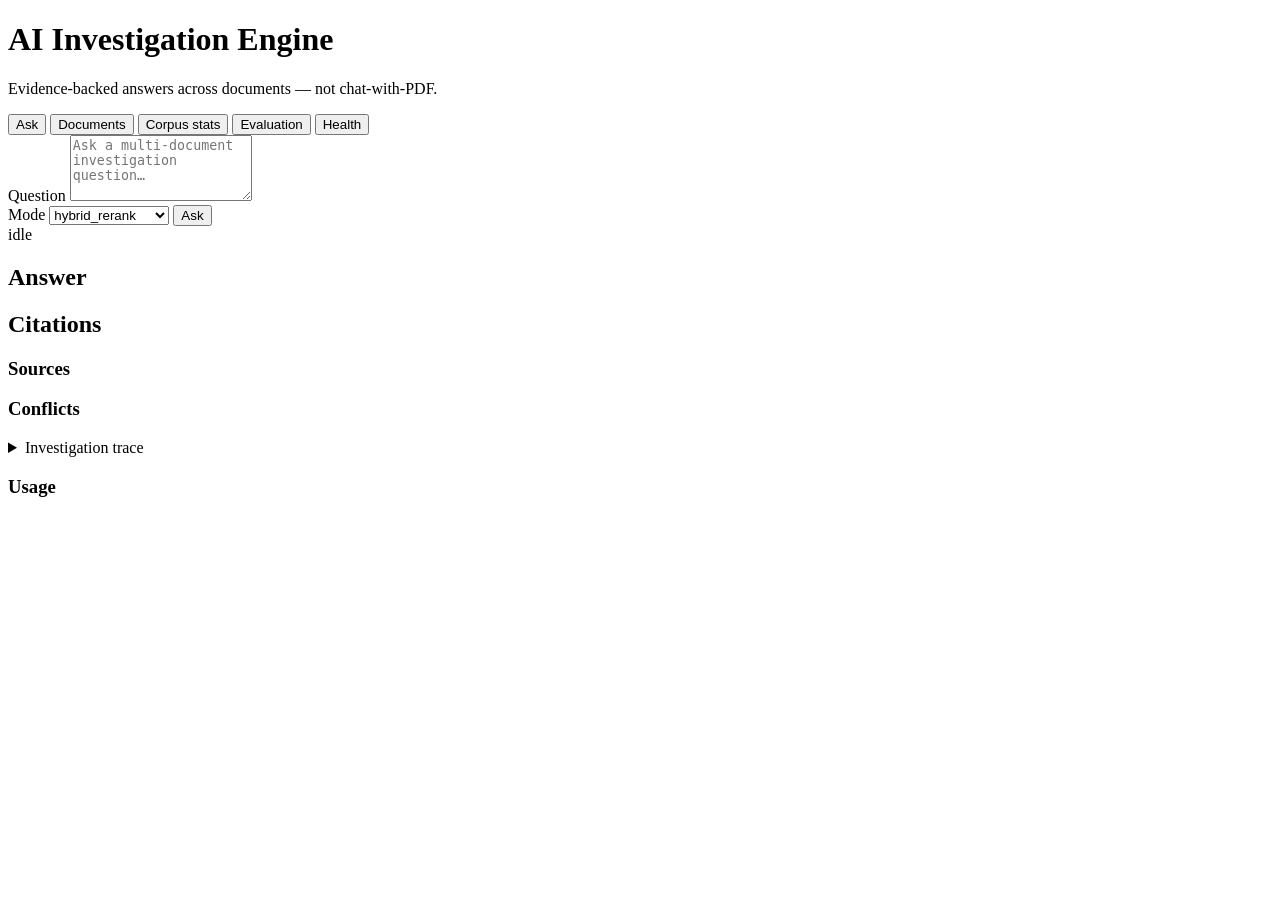
==== app/ui/static/index.html @ 08543ef8 "feat: Phase 5 document/query API and vanilla JS UI Add admin-protected document lifecycle endpoints," ====
<!DOCTYPE html>
<html lang="en">
<head>
  <meta charset="utf-8" />
  <meta name="viewport" content="width=device-width, initial-scale=1" />
  <title>AI Investigation Engine</title>
  <link rel="stylesheet" href="/static/style.css" />
</head>
<body>
  <header class="top">
    <h1>AI Investigation Engine</h1>
    <p class="tagline">Evidence-backed answers across documents — not chat-with-PDF.</p>
  </header>

  <nav class="tabs" role="tablist">
    <button type="button" class="tab active" data-tab="ask" role="tab">Ask</button>
    <button type="button" class="tab" data-tab="documents" role="tab">Documents</button>
    <button type="button" class="tab" data-tab="stats" role="tab">Corpus stats</button>
    <button type="button" class="tab" data-tab="eval" role="tab">Evaluation</button>
    <button type="button" class="tab" data-tab="health" role="tab">Health</button>
  </nav>

  <main>
    <section id="panel-ask" class="panel active" role="tabpanel">
      <label for="question">Question</label>
      <textarea id="question" rows="4" placeholder="Ask a multi-document investigation question…"></textarea>
      <div class="row">
        <label for="mode">Mode</label>
        <select id="mode">
          <option value="hybrid_rerank" selected>hybrid_rerank</option>
          <option value="hybrid_rrf">hybrid_rrf</option>
          <option value="hybrid_weighted">hybrid_weighted</option>
          <option value="dense">dense</option>
          <option value="sparse">sparse</option>
        </select>
        <button type="button" id="ask-btn" class="primary">Ask</button>
      </div>
      <div id="ask-status" class="status-badge muted" aria-live="polite">idle</div>
      <h2>Answer</h2>
      <pre id="answer-text" class="answer-box"></pre>
      <p id="missing-info" class="muted"></p>
      <h2>Citations</h2>
      <div id="citation-chips" class="chips"></div>
      <div class="split">
        <div>
          <h3>Sources</h3>
          <div id="sources-panel"></div>
        </div>
        <div>
          <h3>Conflicts</h3>
          <div id="conflicts-panel"></div>
        </div>
      </div>
      <details id="trace-details">
        <summary>Investigation trace</summary>
        <pre id="trace-panel"></pre>
      </details>
      <h3>Usage</h3>
      <pre id="usage-panel"></pre>
    </section>

    <section id="panel-documents" class="panel" role="tabpanel" hidden>
      <div class="admin-bar">
        <label for="admin-token">Admin token (memory only)</label>
        <input id="admin-token" type="password" autocomplete="off" placeholder="X-Admin-Token" />
        <button type="button" id="save-token" class="secondary">Use token</button>
        <span id="token-state" class="muted">not set</span>
      </div>
      <div class="upload-row">
        <input id="upload-file" type="file" />
        <input id="external-key" type="text" placeholder="optional external_key" />
        <button type="button" id="upload-btn" class="primary">Upload</button>
      </div>
      <p id="docs-msg" class="muted" aria-live="polite"></p>
      <table id="docs-table">
        <thead>
          <tr>
            <th>Title</th>
            <th>Status</th>
            <th>Version</th>
            <th>Actions</th>
          </tr>
        </thead>
        <tbody></tbody>
      </table>
      <h3>Chunks</h3>
      <pre id="chunks-panel"></pre>
    </section>

    <section id="panel-stats" class="panel" role="tabpanel" hidden>
      <button type="button" id="refresh-stats" class="secondary">Refresh</button>
      <pre id="stats-panel"></pre>
    </section>

    <section id="panel-eval" class="panel" role="tabpanel" hidden>
      <button type="button" id="refresh-eval" class="secondary">Refresh</button>
      <pre id="eval-panel"></pre>
    </section>

    <section id="panel-health" class="panel" role="tabpanel" hidden>
      <button type="button" id="refresh-health" class="secondary">Refresh</button>
      <h3>/api/health</h3>
      <pre id="health-panel"></pre>
      <h3>/api/health/ready</h3>
      <pre id="ready-panel"></pre>
      <h3>/api/version</h3>
      <pre id="version-panel"></pre>
    </section>
  </main>

  <script type="module" src="/static/app.js"></script>
</body>
</html>
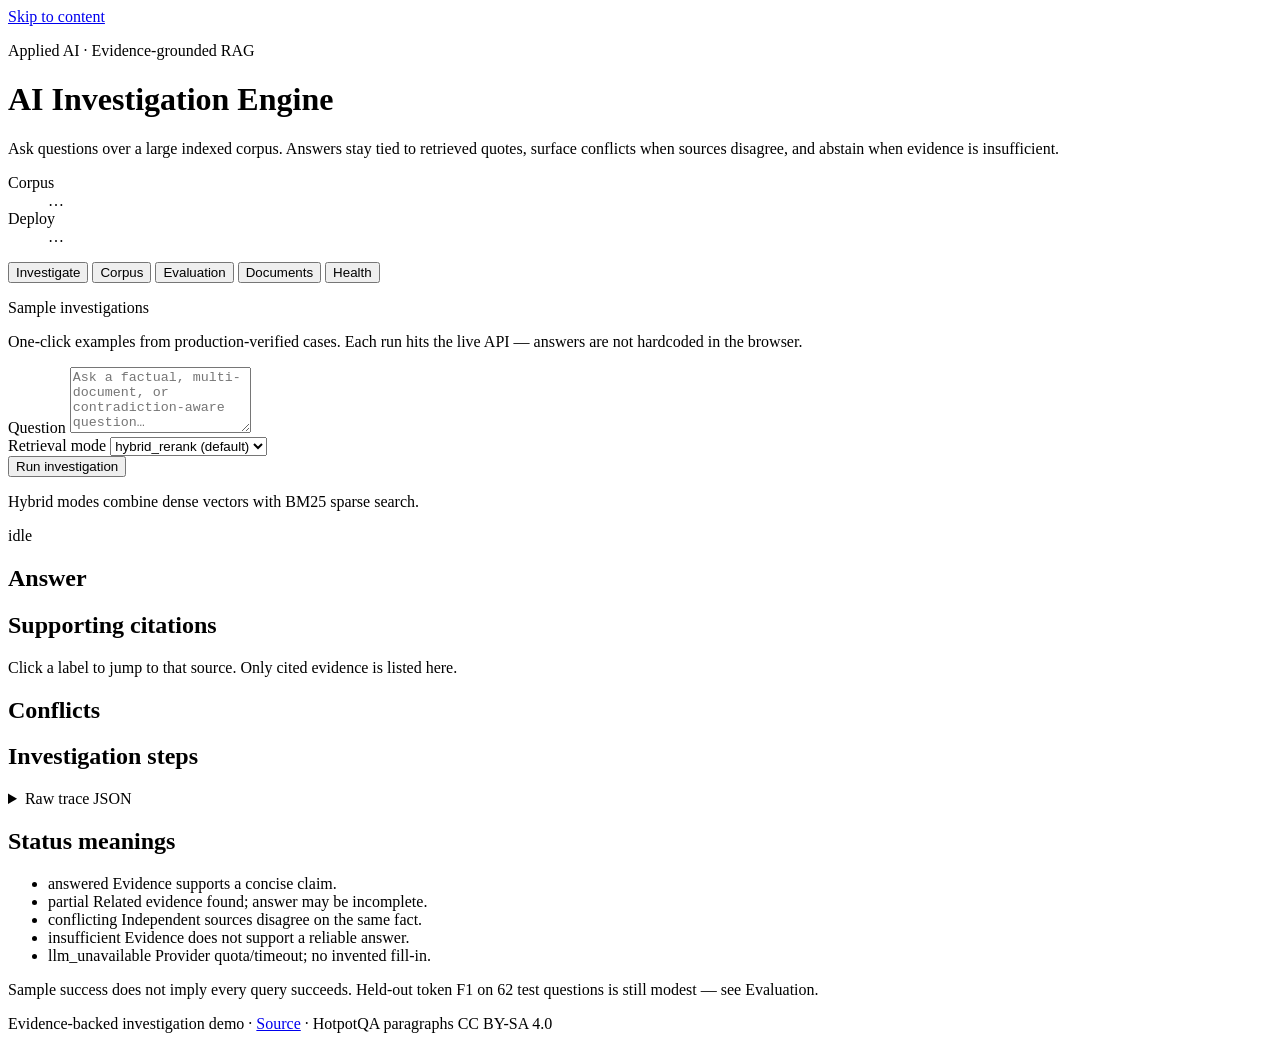
==== commit cbaa46b5: "Polish reviewer demo UI and evaluation transparency for Milestone 8. Ship sample investigations, pro" ====
--- a/app/ui/static/index.html
+++ b/app/ui/static/index.html
@@ -3,65 +3,174 @@
 <head>
   <meta charset="utf-8" />
   <meta name="viewport" content="width=device-width, initial-scale=1" />
+  <meta name="description" content="Evidence-backed multi-document investigation engine with citations, contradictions, and honest abstention." />
   <title>AI Investigation Engine</title>
+  <link rel="preconnect" href="https://fonts.googleapis.com" />
+  <link rel="preconnect" href="https://fonts.gstatic.com" crossorigin />
+  <link href="https://fonts.googleapis.com/css2?family=IBM+Plex+Sans:wght@400;500;600;700&family=IBM+Plex+Mono:wght@400;500&display=swap" rel="stylesheet" />
   <link rel="stylesheet" href="/static/style.css" />
 </head>
 <body>
+  <a class="skip-link" href="#main">Skip to content</a>
+
   <header class="top">
-    <h1>AI Investigation Engine</h1>
-    <p class="tagline">Evidence-backed answers across documents — not chat-with-PDF.</p>
+    <div class="brand-block">
+      <p class="eyebrow">Applied AI · Evidence-grounded RAG</p>
+      <h1>AI Investigation Engine</h1>
+      <p class="tagline">
+        Ask questions over a large indexed corpus. Answers stay tied to retrieved
+        quotes, surface conflicts when sources disagree, and abstain when evidence
+        is insufficient.
+      </p>
+    </div>
+    <dl class="header-meta" aria-label="Live deployment signals">
+      <div>
+        <dt>Corpus</dt>
+        <dd id="header-active">…</dd>
+      </div>
+      <div>
+        <dt>Deploy</dt>
+        <dd id="header-sha" class="mono">…</dd>
+      </div>
+    </dl>
   </header>
 
-  <nav class="tabs" role="tablist">
-    <button type="button" class="tab active" data-tab="ask" role="tab">Ask</button>
-    <button type="button" class="tab" data-tab="documents" role="tab">Documents</button>
-    <button type="button" class="tab" data-tab="stats" role="tab">Corpus stats</button>
-    <button type="button" class="tab" data-tab="eval" role="tab">Evaluation</button>
-    <button type="button" class="tab" data-tab="health" role="tab">Health</button>
+  <nav class="tabs" role="tablist" aria-label="Primary">
+    <button type="button" class="tab active" data-tab="ask" role="tab" aria-selected="true">Investigate</button>
+    <button type="button" class="tab" data-tab="stats" role="tab" aria-selected="false">Corpus</button>
+    <button type="button" class="tab" data-tab="eval" role="tab" aria-selected="false">Evaluation</button>
+    <button type="button" class="tab" data-tab="documents" role="tab" aria-selected="false">Documents</button>
+    <button type="button" class="tab" data-tab="health" role="tab" aria-selected="false">Health</button>
   </nav>
 
-  <main>
+  <main id="main">
     <section id="panel-ask" class="panel active" role="tabpanel">
-      <label for="question">Question</label>
-      <textarea id="question" rows="4" placeholder="Ask a multi-document investigation question…"></textarea>
-      <div class="row">
-        <label for="mode">Mode</label>
-        <select id="mode">
-          <option value="hybrid_rerank" selected>hybrid_rerank</option>
-          <option value="hybrid_rrf">hybrid_rrf</option>
-          <option value="hybrid_weighted">hybrid_weighted</option>
-          <option value="dense">dense</option>
-          <option value="sparse">sparse</option>
-        </select>
-        <button type="button" id="ask-btn" class="primary">Ask</button>
-      </div>
-      <div id="ask-status" class="status-badge muted" aria-live="polite">idle</div>
-      <h2>Answer</h2>
-      <pre id="answer-text" class="answer-box"></pre>
-      <p id="missing-info" class="muted"></p>
-      <h2>Citations</h2>
-      <div id="citation-chips" class="chips"></div>
-      <div class="split">
-        <div>
-          <h3>Sources</h3>
-          <div id="sources-panel"></div>
-        </div>
-        <div>
-          <h3>Conflicts</h3>
-          <div id="conflicts-panel"></div>
-        </div>
-      </div>
-      <details id="trace-details">
-        <summary>Investigation trace</summary>
-        <pre id="trace-panel"></pre>
-      </details>
-      <h3>Usage</h3>
-      <pre id="usage-panel"></pre>
+      <div class="ask-layout">
+        <div class="ask-primary">
+          <div class="samples" aria-label="Verified sample investigations">
+            <p class="section-label">Sample investigations</p>
+            <p class="hint">
+              One-click examples from production-verified cases. Each run hits the
+              live API — answers are not hardcoded in the browser.
+            </p>
+            <div id="sample-chips" class="sample-chips"></div>
+          </div>
+
+          <label for="question">Question</label>
+          <textarea
+            id="question"
+            rows="4"
+            maxlength="4000"
+            placeholder="Ask a factual, multi-document, or contradiction-aware question…"
+          ></textarea>
+
+          <div class="row controls">
+            <div class="field">
+              <label for="mode">Retrieval mode</label>
+              <select id="mode" aria-describedby="mode-hint">
+                <option value="hybrid_rerank" selected>hybrid_rerank (default)</option>
+                <option value="hybrid_rrf">hybrid_rrf</option>
+                <option value="hybrid_weighted">hybrid_weighted</option>
+                <option value="dense">dense</option>
+                <option value="sparse">sparse</option>
+              </select>
+            </div>
+            <button type="button" id="ask-btn" class="primary">Run investigation</button>
+          </div>
+          <p id="mode-hint" class="hint">Hybrid modes combine dense vectors with BM25 sparse search.</p>
+
+          <div id="progress" class="progress" hidden>
+            <div class="progress-row">
+              <span id="progress-label">Working…</span>
+              <span id="progress-elapsed" class="mono">0.0s</span>
+            </div>
+            <div class="progress-bar" aria-hidden="true"><span id="progress-bar-fill"></span></div>
+            <p id="progress-note" class="hint">Cold starts on free hosting can take up to about a minute.</p>
+          </div>
+
+          <div class="result-header">
+            <div id="ask-status" class="status-badge idle" aria-live="polite">idle</div>
+            <div id="result-meta" class="result-meta muted" aria-live="polite"></div>
+          </div>
+
+          <h2>Answer</h2>
+          <div id="answer-text" class="answer-box" role="status"></div>
+          <p id="missing-info" class="callout" hidden></p>
+          <p id="error-banner" class="error-banner" hidden role="alert"></p>
+
+          <h2>Supporting citations</h2>
+          <p class="hint">Click a label to jump to that source. Only cited evidence is listed here.</p>
+          <div id="citation-chips" class="chips"></div>
+          <div id="sources-panel" class="sources-list"></div>
+
+          <div class="split">
+            <div>
+              <h2>Conflicts</h2>
+              <div id="conflicts-panel"></div>
+            </div>
+            <div>
+              <h2>Investigation steps</h2>
+              <ol id="steps-panel" class="steps"></ol>
+              <details id="trace-details">
+                <summary>Raw trace JSON</summary>
+                <pre id="trace-panel" class="raw"></pre>
+              </details>
+            </div>
+          </div>
+        </div>
+
+        <aside class="ask-side" aria-label="How to read results">
+          <h2>Status meanings</h2>
+          <ul class="legend">
+            <li><span class="pill answered">answered</span> Evidence supports a concise claim.</li>
+            <li><span class="pill partial">partial</span> Related evidence found; answer may be incomplete.</li>
+            <li><span class="pill conflicting">conflicting</span> Independent sources disagree on the same fact.</li>
+            <li><span class="pill insufficient">insufficient</span> Evidence does not support a reliable answer.</li>
+            <li><span class="pill llm_unavailable">llm_unavailable</span> Provider quota/timeout; no invented fill-in.</li>
+          </ul>
+          <p class="hint">
+            Sample success does not imply every query succeeds. Held-out token F1
+            on 62 test questions is still modest — see Evaluation.
+          </p>
+        </aside>
+      </div>
+    </section>
+
+    <section id="panel-stats" class="panel" role="tabpanel" hidden>
+      <div class="panel-head">
+        <div>
+          <h2>Corpus statistics</h2>
+          <p class="hint">Live counts from Neon metadata and the active Qdrant collection.</p>
+        </div>
+        <button type="button" id="refresh-stats" class="secondary">Refresh</button>
+      </div>
+      <div id="stats-cards" class="metric-grid"></div>
+      <pre id="stats-panel" class="raw" hidden></pre>
+    </section>
+
+    <section id="panel-eval" class="panel" role="tabpanel" hidden>
+      <div class="panel-head">
+        <div>
+          <h2>Evaluation summary</h2>
+          <p class="hint">
+            Measured held-out results from committed artifacts — not smoke-test pass rates.
+          </p>
+        </div>
+        <button type="button" id="refresh-eval" class="secondary">Refresh</button>
+      </div>
+      <div id="eval-summary" class="eval-summary"></div>
+      <pre id="eval-panel" class="raw" hidden></pre>
     </section>
 
     <section id="panel-documents" class="panel" role="tabpanel" hidden>
+      <div class="panel-head">
+        <div>
+          <h2>Document administration</h2>
+          <p class="hint">Mutation routes require an admin token. Token stays in memory only.</p>
+        </div>
+      </div>
       <div class="admin-bar">
-        <label for="admin-token">Admin token (memory only)</label>
+        <label for="admin-token">Admin token</label>
         <input id="admin-token" type="password" autocomplete="off" placeholder="X-Admin-Token" />
         <button type="button" id="save-token" class="secondary">Use token</button>
         <span id="token-state" class="muted">not set</span>
@@ -84,29 +193,34 @@
         <tbody></tbody>
       </table>
       <h3>Chunks</h3>
-      <pre id="chunks-panel"></pre>
-    </section>
-
-    <section id="panel-stats" class="panel" role="tabpanel" hidden>
-      <button type="button" id="refresh-stats" class="secondary">Refresh</button>
-      <pre id="stats-panel"></pre>
-    </section>
-
-    <section id="panel-eval" class="panel" role="tabpanel" hidden>
-      <button type="button" id="refresh-eval" class="secondary">Refresh</button>
-      <pre id="eval-panel"></pre>
+      <pre id="chunks-panel" class="raw"></pre>
     </section>
 
     <section id="panel-health" class="panel" role="tabpanel" hidden>
-      <button type="button" id="refresh-health" class="secondary">Refresh</button>
+      <div class="panel-head">
+        <div>
+          <h2>Service health</h2>
+          <p class="hint">Liveness, readiness, and deployed git commit.</p>
+        </div>
+        <button type="button" id="refresh-health" class="secondary">Refresh</button>
+      </div>
+      <div id="health-cards" class="metric-grid"></div>
       <h3>/api/health</h3>
-      <pre id="health-panel"></pre>
+      <pre id="health-panel" class="raw"></pre>
       <h3>/api/health/ready</h3>
-      <pre id="ready-panel"></pre>
+      <pre id="ready-panel" class="raw"></pre>
       <h3>/api/version</h3>
-      <pre id="version-panel"></pre>
+      <pre id="version-panel" class="raw"></pre>
     </section>
   </main>
+
+  <footer class="site-footer">
+    <p>
+      Evidence-backed investigation demo ·
+      <a href="https://github.com/DM5757/ai-investigation-engine">Source</a>
+      · HotpotQA paragraphs CC BY-SA 4.0
+    </p>
+  </footer>
 
   <script type="module" src="/static/app.js"></script>
 </body>
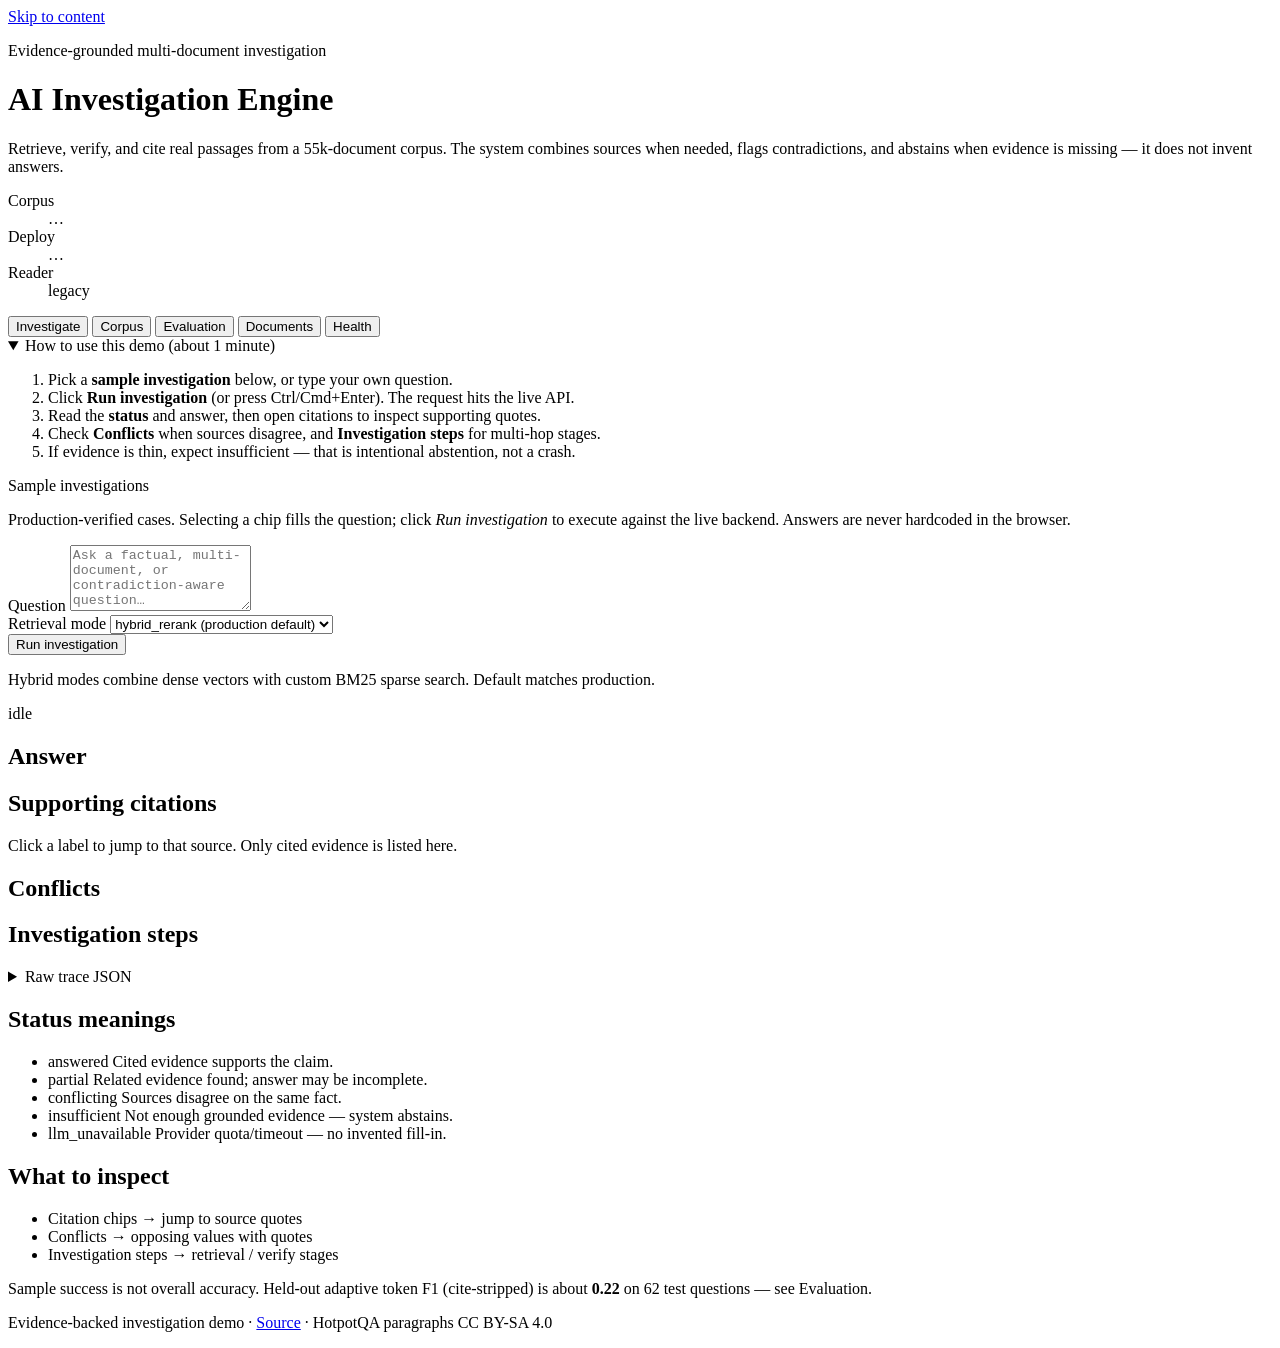
==== commit d645264f: "Deliver polished demo UI and close incomplete sealed evaluation. Repair sealed_final_v1 bookkeeping " ====
--- a/app/ui/static/index.html
+++ b/app/ui/static/index.html
@@ -15,12 +15,12 @@
 
   <header class="top">
     <div class="brand-block">
-      <p class="eyebrow">Applied AI · Evidence-grounded RAG</p>
+      <p class="eyebrow">Evidence-grounded multi-document investigation</p>
       <h1>AI Investigation Engine</h1>
       <p class="tagline">
-        Ask questions over a large indexed corpus. Answers stay tied to retrieved
-        quotes, surface conflicts when sources disagree, and abstain when evidence
-        is insufficient.
+        Retrieve, verify, and cite real passages from a 55k-document corpus.
+        The system combines sources when needed, flags contradictions, and
+        abstains when evidence is missing — it does not invent answers.
       </p>
     </div>
     <dl class="header-meta" aria-label="Live deployment signals">
@@ -31,6 +31,10 @@
       <div>
         <dt>Deploy</dt>
         <dd id="header-sha" class="mono">…</dd>
+      </div>
+      <div>
+        <dt>Reader</dt>
+        <dd id="header-reader">legacy</dd>
       </div>
     </dl>
   </header>
@@ -47,11 +51,23 @@
     <section id="panel-ask" class="panel active" role="tabpanel">
       <div class="ask-layout">
         <div class="ask-primary">
+          <details class="guide" open>
+            <summary>How to use this demo (about 1 minute)</summary>
+            <ol class="guide-steps">
+              <li>Pick a <strong>sample investigation</strong> below, or type your own question.</li>
+              <li>Click <strong>Run investigation</strong> (or press Ctrl/Cmd+Enter). The request hits the live API.</li>
+              <li>Read the <strong>status</strong> and answer, then open citations to inspect supporting quotes.</li>
+              <li>Check <strong>Conflicts</strong> when sources disagree, and <strong>Investigation steps</strong> for multi-hop stages.</li>
+              <li>If evidence is thin, expect <span class="pill insufficient">insufficient</span> — that is intentional abstention, not a crash.</li>
+            </ol>
+          </details>
+
           <div class="samples" aria-label="Verified sample investigations">
             <p class="section-label">Sample investigations</p>
             <p class="hint">
-              One-click examples from production-verified cases. Each run hits the
-              live API — answers are not hardcoded in the browser.
+              Production-verified cases. Selecting a chip fills the question; click
+              <em>Run investigation</em> to execute against the live backend.
+              Answers are never hardcoded in the browser.
             </p>
             <div id="sample-chips" class="sample-chips"></div>
           </div>
@@ -68,7 +84,7 @@
             <div class="field">
               <label for="mode">Retrieval mode</label>
               <select id="mode" aria-describedby="mode-hint">
-                <option value="hybrid_rerank" selected>hybrid_rerank (default)</option>
+                <option value="hybrid_rerank" selected>hybrid_rerank (production default)</option>
                 <option value="hybrid_rrf">hybrid_rrf</option>
                 <option value="hybrid_weighted">hybrid_weighted</option>
                 <option value="dense">dense</option>
@@ -77,7 +93,7 @@
             </div>
             <button type="button" id="ask-btn" class="primary">Run investigation</button>
           </div>
-          <p id="mode-hint" class="hint">Hybrid modes combine dense vectors with BM25 sparse search.</p>
+          <p id="mode-hint" class="hint">Hybrid modes combine dense vectors with custom BM25 sparse search. Default matches production.</p>
 
           <div id="progress" class="progress" hidden>
             <div class="progress-row">
@@ -122,15 +138,22 @@
         <aside class="ask-side" aria-label="How to read results">
           <h2>Status meanings</h2>
           <ul class="legend">
-            <li><span class="pill answered">answered</span> Evidence supports a concise claim.</li>
+            <li><span class="pill answered">answered</span> Cited evidence supports the claim.</li>
             <li><span class="pill partial">partial</span> Related evidence found; answer may be incomplete.</li>
-            <li><span class="pill conflicting">conflicting</span> Independent sources disagree on the same fact.</li>
-            <li><span class="pill insufficient">insufficient</span> Evidence does not support a reliable answer.</li>
-            <li><span class="pill llm_unavailable">llm_unavailable</span> Provider quota/timeout; no invented fill-in.</li>
+            <li><span class="pill conflicting">conflicting</span> Sources disagree on the same fact.</li>
+            <li><span class="pill insufficient">insufficient</span> Not enough grounded evidence — system abstains.</li>
+            <li><span class="pill llm_unavailable">llm_unavailable</span> Provider quota/timeout — no invented fill-in.</li>
+          </ul>
+          <h2 class="side-sub">What to inspect</h2>
+          <ul class="side-list">
+            <li>Citation chips → jump to source quotes</li>
+            <li>Conflicts → opposing values with quotes</li>
+            <li>Investigation steps → retrieval / verify stages</li>
           </ul>
           <p class="hint">
-            Sample success does not imply every query succeeds. Held-out token F1
-            on 62 test questions is still modest — see Evaluation.
+            Sample success is not overall accuracy. Held-out adaptive token F1
+            (cite-stripped) is about <strong>0.22</strong> on 62 test questions —
+            see Evaluation.
           </p>
         </aside>
       </div>
